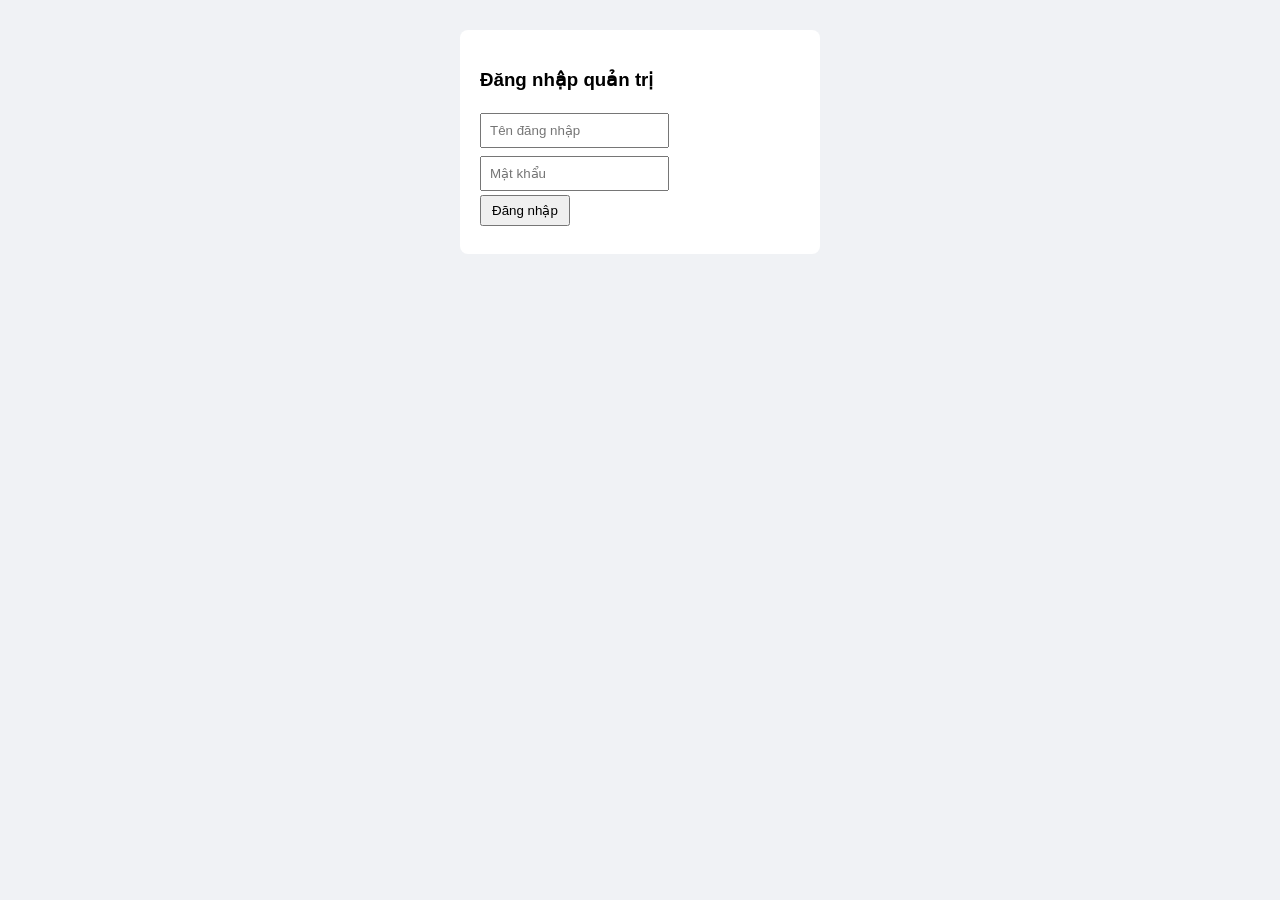
==== src/main/resources/static/admin.html @ a29206dc "refactor: chuẩn hóa cấu trúc repository, loại bỏ .idea và database, bổ sung README.md" ====
<!DOCTYPE html>
<html lang="vi">
<head>
    <meta charset="UTF-8">
    <meta name="viewport" content="width=device-width, initial-scale=1">
    <title>Quản trị</title>
    <style>
        body { font-family: Arial, sans-serif; margin: 0; background: #f0f2f5; }
        .hidden { display: none !important; }
        .box { max-width: 900px; margin: 30px auto; background: #fff; padding: 20px; border-radius: 8px; }
        input, select { padding: 8px; margin: 4px 0; }
        button { padding: 6px 10px; cursor: pointer; }
        table { width: 100%; border-collapse: collapse; margin-top: 10px; font-size: 14px; }
        th, td { border: 1px solid #ddd; padding: 6px 8px; text-align: left; }
        th { background: #f6f6f6; }
        .tabs button { margin-right: 6px; }
        #msg { color: #c00; margin-top: 8px; }
    </style>
</head>
<body>

<div id="login" class="box" style="max-width:320px">
    <h3>Đăng nhập quản trị</h3>
    <input id="u" placeholder="Tên đăng nhập"><br>
    <input id="p" type="password" placeholder="Mật khẩu"><br>
    <button id="btnLogin">Đăng nhập</button>
    <div id="loginMsg" style="color:#c00;margin-top:8px"></div>
</div>

<div id="panel" class="box hidden">
    <div>Quản trị viên: <b id="me"></b> <button id="btnLogout">Thoát</button></div>
    <div class="tabs" style="margin-top:12px">
        <button id="tabUsers">Người dùng</button>
        <button id="tabLogs">Nhật ký request</button>
    </div>
    <div id="msg"></div>

    <div id="viewUsers">
        <table>
            <thead><tr><th>ID</th><th>Tên</th><th>Quyền</th><th>Thao tác</th></tr></thead>
            <tbody id="userBody"></tbody>
        </table>
    </div>

    <div id="viewLogs" class="hidden">
        <button id="btnRefresh">Làm mới</button>
        <table>
            <thead><tr><th>Thời gian</th><th>Method</th><th>URL</th><th>User</th><th>IP</th><th>Status</th><th>ms</th></tr></thead>
            <tbody id="logBody"></tbody>
        </table>
    </div>
</div>

<script>
    let token = null;
    const $ = id => document.getElementById(id);

    async function api(path, method = 'GET', body) {
        const res = await fetch(path, {
            method,
            headers: Object.assign({ 'Content-Type': 'application/json' },
                token ? { 'Authorization': 'Bearer ' + token } : {}),
            body: body ? JSON.stringify(body) : undefined
        });
        let data = null;
        try { data = await res.json(); } catch (e) {}
        if (res.status === 403) throw new Error('Tài khoản này không phải ADMIN');
        if (!res.ok) throw new Error((data && (data.error || data.message)) || ('Lỗi ' + res.status));
        return data;
    }

    function cell(tr, text) {
        const td = document.createElement('td');
        td.textContent = text == null ? '' : text;
        tr.appendChild(td);
        return td;
    }

    $('btnLogin').onclick = async () => {
        try {
            const r = await api('/api/auth/login', 'POST', { username: $('u').value, password: $('p').value });
            if (r.role !== 'ADMIN') throw new Error('Tài khoản này không phải ADMIN');
            token = r.token;
            $('me').textContent = r.username;
            $('login').classList.add('hidden');
            $('panel').classList.remove('hidden');
            showTab('users');
        } catch (e) { $('loginMsg').textContent = e.message; }
    };

    $('btnLogout').onclick = () => location.reload();
    $('tabUsers').onclick = () => showTab('users');
    $('tabLogs').onclick = () => showTab('logs');
    $('btnRefresh').onclick = loadLogs;

    function showTab(name) {
        $('msg').textContent = '';
        $('viewUsers').classList.toggle('hidden', name !== 'users');
        $('viewLogs').classList.toggle('hidden', name !== 'logs');
        if (name === 'users') loadUsers(); else loadLogs();
    }

    async function loadUsers() {
        try {
            const users = await api('/api/admin/users');
            const body = $('userBody');
            body.innerHTML = '';
            users.forEach(u => {
                const tr = document.createElement('tr');
                cell(tr, u.id); cell(tr, u.username); cell(tr, u.role);
                const act = document.createElement('td');

                const toggle = document.createElement('button');
                toggle.textContent = u.role === 'ADMIN' ? 'Hạ xuống USER' : 'Nâng lên ADMIN';
                toggle.onclick = async () => {
                    try { await api('/api/admin/users/' + u.id + '/role', 'PUT', { role: u.role === 'ADMIN' ? 'USER' : 'ADMIN' }); loadUsers(); }
                    catch (e) { $('msg').textContent = e.message; }
                };
                const del = document.createElement('button');
                del.textContent = 'Xóa';
                del.style.marginLeft = '6px';
                del.onclick = async () => {
                    if (!confirm('Xóa user ' + u.username + '?')) return;
                    try { await api('/api/admin/users/' + u.id, 'DELETE'); loadUsers(); }
                    catch (e) { $('msg').textContent = e.message; }
                };
                act.appendChild(toggle); act.appendChild(del);
                tr.appendChild(act);
                body.appendChild(tr);
            });
        } catch (e) { $('msg').textContent = e.message; }
    }

    async function loadLogs() {
        try {
            const logs = await api('/api/logs?size=100');
            const body = $('logBody');
            body.innerHTML = '';
            logs.forEach(l => {
                const tr = document.createElement('tr');
                cell(tr, l.createdAt ? l.createdAt.replace('T', ' ').substring(0, 19) : '');
                cell(tr, l.method); cell(tr, l.url); cell(tr, l.username);
                cell(tr, l.ip); cell(tr, l.status); cell(tr, l.durationMs);
                body.appendChild(tr);
            });
        } catch (e) { $('msg').textContent = e.message; }
    }
</script>
</body>
</html>
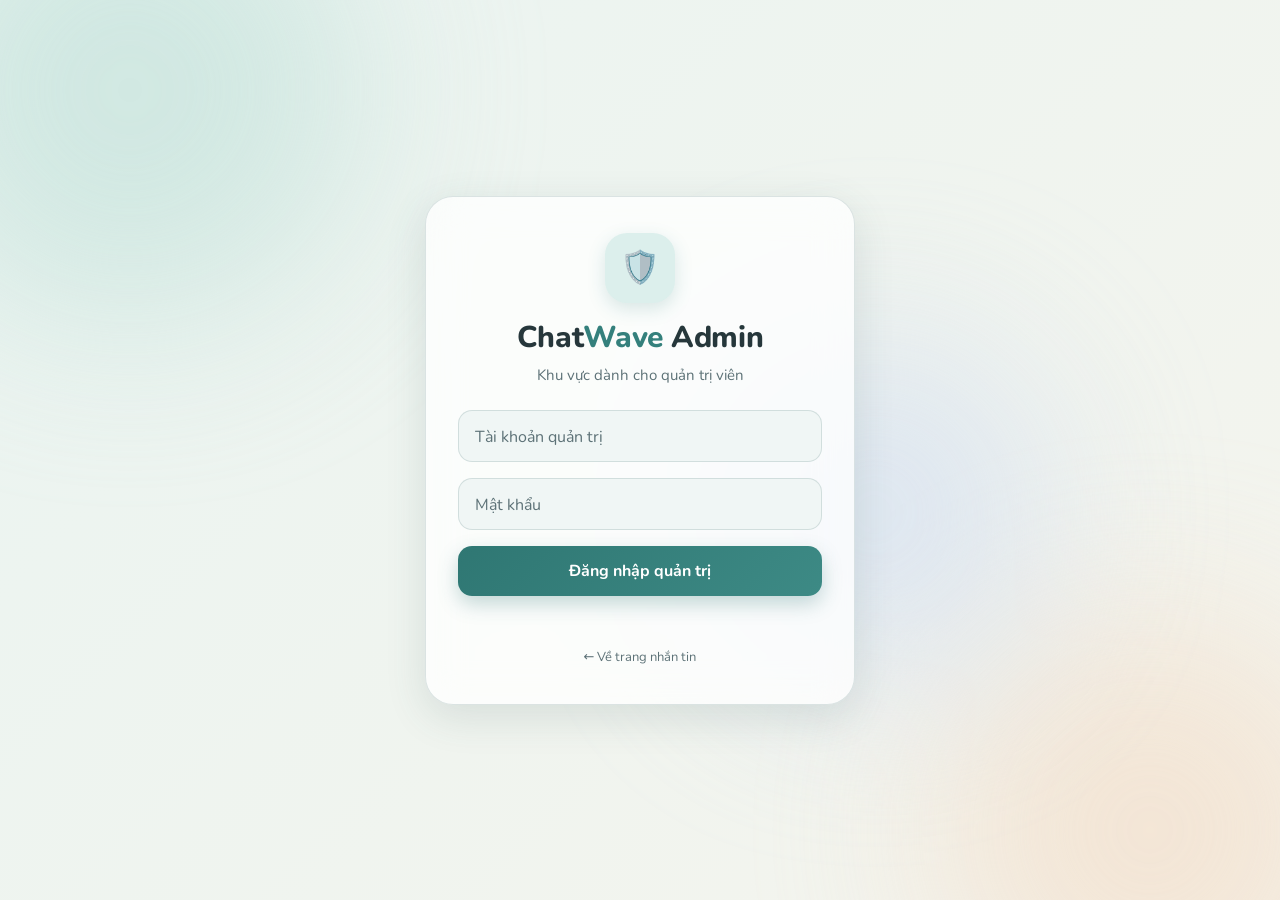
==== commit c2c1e353: "thêm frontend" ====
--- a/src/main/resources/static/admin.html
+++ b/src/main/resources/static/admin.html
@@ -1,150 +1,119 @@
 <!DOCTYPE html>
 <html lang="vi">
 <head>
-    <meta charset="UTF-8">
-    <meta name="viewport" content="width=device-width, initial-scale=1">
-    <title>Quản trị</title>
-    <style>
-        body { font-family: Arial, sans-serif; margin: 0; background: #f0f2f5; }
-        .hidden { display: none !important; }
-        .box { max-width: 900px; margin: 30px auto; background: #fff; padding: 20px; border-radius: 8px; }
-        input, select { padding: 8px; margin: 4px 0; }
-        button { padding: 6px 10px; cursor: pointer; }
-        table { width: 100%; border-collapse: collapse; margin-top: 10px; font-size: 14px; }
-        th, td { border: 1px solid #ddd; padding: 6px 8px; text-align: left; }
-        th { background: #f6f6f6; }
-        .tabs button { margin-right: 6px; }
-        #msg { color: #c00; margin-top: 8px; }
-    </style>
+  <meta charset="UTF-8" />
+  <meta name="viewport" content="width=device-width, initial-scale=1.0" />
+  <title>ChatWave – Quản trị</title>
+  <link rel="icon" type="image/svg+xml" href="favicon.svg" />
+  <link rel="icon" type="image/png" href="favicon.png" />
+  <link rel="apple-touch-icon" href="apple-touch-icon.png" />
+  <link rel="preconnect" href="https://fonts.googleapis.com" />
+  <link rel="preconnect" href="https://fonts.gstatic.com" crossorigin />
+  <link href="https://fonts.googleapis.com/css2?family=Nunito:wght@400;600;700;800&display=swap" rel="stylesheet" />
+  <link rel="stylesheet" href="style.css" />
+  <link rel="stylesheet" href="admin.css" />
 </head>
 <body>
+  <div class="bg">
+    <span class="blob b1"></span>
+    <span class="blob b2"></span>
+    <span class="blob b3"></span>
+  </div>
 
-<div id="login" class="box" style="max-width:320px">
-    <h3>Đăng nhập quản trị</h3>
-    <input id="u" placeholder="Tên đăng nhập"><br>
-    <input id="p" type="password" placeholder="Mật khẩu"><br>
-    <button id="btnLogin">Đăng nhập</button>
-    <div id="loginMsg" style="color:#c00;margin-top:8px"></div>
-</div>
+  <!-- ===== ĐĂNG NHẬP QUẢN TRỊ (tách riêng với đăng nhập người dùng) ===== -->
+  <section id="adminAuth" class="auth hidden">
+    <div class="auth-card glass">
+      <div class="logo">
+        <div class="logo-icon">🛡️</div>
+        <h1>Chat<span>Wave</span> Admin</h1>
+        <p>Khu vực dành cho quản trị viên</p>
+      </div>
 
-<div id="panel" class="box hidden">
-    <div>Quản trị viên: <b id="me"></b> <button id="btnLogout">Thoát</button></div>
-    <div class="tabs" style="margin-top:12px">
-        <button id="tabUsers">Người dùng</button>
-        <button id="tabLogs">Nhật ký request</button>
+      <form id="adminLoginForm" class="form" autocomplete="off">
+        <label class="field">
+          <input type="text" id="adminUser" required placeholder=" " />
+          <span>Tài khoản quản trị</span>
+        </label>
+        <label class="field">
+          <input type="password" id="adminPass" required placeholder=" " />
+          <span>Mật khẩu</span>
+        </label>
+        <button class="btn primary" type="submit"><span class="btn-text">Đăng nhập quản trị</span><i class="spinner"></i></button>
+      </form>
+
+      <p id="adminAuthError" class="auth-error"></p>
+      <a class="admin-link" href="index.html">← Về trang nhắn tin</a>
     </div>
-    <div id="msg"></div>
+  </section>
 
-    <div id="viewUsers">
-        <table>
-            <thead><tr><th>ID</th><th>Tên</th><th>Quyền</th><th>Thao tác</th></tr></thead>
-            <tbody id="userBody"></tbody>
-        </table>
-    </div>
+  <!-- ===== TRANG QUẢN TRỊ ===== -->
+  <main id="adminApp" class="admin glass hidden">
+    <aside class="admin-side">
+      <div class="brand">
+        <span class="brand-icon">💬</span>
+        <div><strong>ChatWave</strong><small>Quản trị</small></div>
+      </div>
 
-    <div id="viewLogs" class="hidden">
-        <button id="btnRefresh">Làm mới</button>
-        <table>
-            <thead><tr><th>Thời gian</th><th>Method</th><th>URL</th><th>User</th><th>IP</th><th>Status</th><th>ms</th></tr></thead>
-            <tbody id="logBody"></tbody>
-        </table>
-    </div>
-</div>
+      <nav class="nav">
+        <button class="nav-btn active" data-view="users" type="button">👥 <span>Người dùng</span></button>
+        <button class="nav-btn" data-view="logs" type="button">📜 <span>Nhật ký request</span></button>
+      </nav>
 
-<script>
-    let token = null;
-    const $ = id => document.getElementById(id);
+      <div class="spacer"></div>
 
-    async function api(path, method = 'GET', body) {
-        const res = await fetch(path, {
-            method,
-            headers: Object.assign({ 'Content-Type': 'application/json' },
-                token ? { 'Authorization': 'Bearer ' + token } : {}),
-            body: body ? JSON.stringify(body) : undefined
-        });
-        let data = null;
-        try { data = await res.json(); } catch (e) {}
-        if (res.status === 403) throw new Error('Tài khoản này không phải ADMIN');
-        if (!res.ok) throw new Error((data && (data.error || data.message)) || ('Lỗi ' + res.status));
-        return data;
-    }
+      <div class="side-foot">
+        <div class="who">
+          <div class="avatar sm" id="adminAvatar">A</div>
+          <div><strong id="adminName">Admin</strong><small>Quản trị viên</small></div>
+        </div>
+        <div class="foot-actions">
+          <button class="icon-btn" id="adminTheme" title="Đổi giao diện sáng/tối" type="button">🌓</button>
+          <button class="icon-btn" id="adminLogout" title="Đăng xuất" type="button">🚪</button>
+        </div>
+      </div>
+    </aside>
 
-    function cell(tr, text) {
-        const td = document.createElement('td');
-        td.textContent = text == null ? '' : text;
-        tr.appendChild(td);
-        return td;
-    }
+    <section class="admin-main">
+      <header class="admin-head">
+        <h2 id="viewTitle">Người dùng</h2>
+        <button class="btn-sm" id="adminRefresh" type="button">⟳ Tải lại</button>
+      </header>
 
-    $('btnLogin').onclick = async () => {
-        try {
-            const r = await api('/api/auth/login', 'POST', { username: $('u').value, password: $('p').value });
-            if (r.role !== 'ADMIN') throw new Error('Tài khoản này không phải ADMIN');
-            token = r.token;
-            $('me').textContent = r.username;
-            $('login').classList.add('hidden');
-            $('panel').classList.remove('hidden');
-            showTab('users');
-        } catch (e) { $('loginMsg').textContent = e.message; }
-    };
+      <div class="admin-body">
+        <!-- Người dùng -->
+        <div id="view-users" class="view">
+          <div class="toolbar">
+            <input type="text" id="userSearch" placeholder="Tìm theo tên hoặc tên đăng nhập..." />
+          </div>
+          <div class="table-wrap">
+            <table>
+              <thead><tr><th>Người dùng</th><th>Email</th><th>Vai trò</th><th>Thao tác</th></tr></thead>
+              <tbody id="usersBody"></tbody>
+            </table>
+          </div>
+        </div>
 
-    $('btnLogout').onclick = () => location.reload();
-    $('tabUsers').onclick = () => showTab('users');
-    $('tabLogs').onclick = () => showTab('logs');
-    $('btnRefresh').onclick = loadLogs;
+        <!-- Nhật ký -->
+        <div id="view-logs" class="view hidden">
+          <div class="toolbar">
+            <input type="text" id="logSearch" placeholder="Lọc theo đường dẫn, người dùng, trạng thái..." />
+            <label class="check"><input type="checkbox" id="logAuto" /> Tự làm mới (5 giây)</label>
+          </div>
+          <div class="table-wrap">
+            <table>
+              <thead><tr><th>Thời gian</th><th>Method</th><th>Đường dẫn</th><th>Trạng thái</th><th>Người dùng</th><th>IP</th><th>Xử lý</th></tr></thead>
+              <tbody id="logBody"></tbody>
+            </table>
+          </div>
+        </div>
+      </div>
+    </section>
+  </main>
 
-    function showTab(name) {
-        $('msg').textContent = '';
-        $('viewUsers').classList.toggle('hidden', name !== 'users');
-        $('viewLogs').classList.toggle('hidden', name !== 'logs');
-        if (name === 'users') loadUsers(); else loadLogs();
-    }
+  <div id="toasts" class="toasts"></div>
 
-    async function loadUsers() {
-        try {
-            const users = await api('/api/admin/users');
-            const body = $('userBody');
-            body.innerHTML = '';
-            users.forEach(u => {
-                const tr = document.createElement('tr');
-                cell(tr, u.id); cell(tr, u.username); cell(tr, u.role);
-                const act = document.createElement('td');
-
-                const toggle = document.createElement('button');
-                toggle.textContent = u.role === 'ADMIN' ? 'Hạ xuống USER' : 'Nâng lên ADMIN';
-                toggle.onclick = async () => {
-                    try { await api('/api/admin/users/' + u.id + '/role', 'PUT', { role: u.role === 'ADMIN' ? 'USER' : 'ADMIN' }); loadUsers(); }
-                    catch (e) { $('msg').textContent = e.message; }
-                };
-                const del = document.createElement('button');
-                del.textContent = 'Xóa';
-                del.style.marginLeft = '6px';
-                del.onclick = async () => {
-                    if (!confirm('Xóa user ' + u.username + '?')) return;
-                    try { await api('/api/admin/users/' + u.id, 'DELETE'); loadUsers(); }
-                    catch (e) { $('msg').textContent = e.message; }
-                };
-                act.appendChild(toggle); act.appendChild(del);
-                tr.appendChild(act);
-                body.appendChild(tr);
-            });
-        } catch (e) { $('msg').textContent = e.message; }
-    }
-
-    async function loadLogs() {
-        try {
-            const logs = await api('/api/logs?size=100');
-            const body = $('logBody');
-            body.innerHTML = '';
-            logs.forEach(l => {
-                const tr = document.createElement('tr');
-                cell(tr, l.createdAt ? l.createdAt.replace('T', ' ').substring(0, 19) : '');
-                cell(tr, l.method); cell(tr, l.url); cell(tr, l.username);
-                cell(tr, l.ip); cell(tr, l.status); cell(tr, l.durationMs);
-                body.appendChild(tr);
-            });
-        } catch (e) { $('msg').textContent = e.message; }
-    }
-</script>
+  <script src="config.js"></script>
+  <script src="api.js"></script>
+  <script src="admin.js"></script>
 </body>
-</html>+</html>
--- a/src/main/resources/static/style.css
+++ b/src/main/resources/static/style.css
@@ -0,0 +1,294 @@
+/* ==========================================================
+ * ChatWave – giao diện dịu mắt, phù hợp mọi lứa tuổi
+ * Mặc định: sáng pastel (xanh bạc hà + kem). Có chế độ tối dịu.
+ * ========================================================== */
+:root {
+  --bg1: #eaf4f1; --bg2: #f8f4ec; --bg3: #e8eff8;
+  --glass: rgba(255,255,255,.78);
+  --glass-border: rgba(70,110,110,.18);
+  --text: #26373b; --muted: #5d7277;
+  --accent: #34807c; --accent2: #7fb8b3; --accent-soft: #dcefec;
+  --grad: linear-gradient(135deg, #2f7773, #3d8a85);
+  --bubble-in: #ffffff;
+  --input-bg: #f0f6f5;
+  --shadow: 0 12px 40px rgba(60,90,90,.14);
+  --danger: #c0566a; --ok: #4a9a72; --warn: #c79433;
+  --blob1: #bfe0d8; --blob2: #f3dcc6; --blob3: #cfdcf2; --blob-op: .6;
+}
+body.dark {
+  --bg1: #192225; --bg2: #1f2a2d; --bg3: #1b2630;
+  --glass: rgba(34,46,50,.86);
+  --glass-border: rgba(255,255,255,.1);
+  --text: #e4eded; --muted: #9db0b3;
+  --accent: #6bbcb5; --accent2: #6bbcb5; --accent-soft: rgba(107,188,181,.16);
+  --grad: linear-gradient(135deg, #2d6f6b, #388079);
+  --bubble-in: #2a393d;
+  --input-bg: rgba(255,255,255,.06);
+  --shadow: 0 12px 40px rgba(0,0,0,.35);
+  --blob1: #2a4f4b; --blob2: #4a3d33; --blob3: #2d3f5a; --blob-op: .45;
+}
+
+* { box-sizing: border-box; margin: 0; padding: 0; }
+html, body { height: 100%; }
+body {
+  font-family: 'Nunito', system-ui, -apple-system, 'Segoe UI', sans-serif;
+  font-size: 16px; line-height: 1.5;
+  color: var(--text);
+  background: linear-gradient(135deg, var(--bg1), var(--bg2), var(--bg3));
+  background-size: 260% 260%;
+  animation: gradMove 40s ease infinite;
+  overflow: hidden;
+  transition: color .3s;
+}
+@keyframes gradMove { 0%,100% { background-position: 0% 50%; } 50% { background-position: 100% 50%; } }
+
+.hidden { display: none !important; }
+button { font-family: inherit; font-size: inherit; cursor: pointer; border: none; color: inherit; background: none; }
+input, select { font-family: inherit; font-size: inherit; color: inherit; }
+a { color: var(--accent); }
+
+/* ---------- Nền pastel chuyển động nhẹ ---------- */
+.bg { position: fixed; inset: 0; z-index: 0; overflow: hidden; pointer-events: none; }
+.blob { position: absolute; border-radius: 50%; filter: blur(90px); opacity: var(--blob-op); animation: float 28s ease-in-out infinite; }
+.b1 { width: 460px; height: 460px; background: var(--blob1); top: -140px; left: -100px; }
+.b2 { width: 420px; height: 420px; background: var(--blob2); bottom: -140px; right: -80px; animation-delay: -9s; }
+.b3 { width: 340px; height: 340px; background: var(--blob3); top: 38%; left: 55%; animation-delay: -17s; }
+@keyframes float {
+  0%,100% { transform: translate(0,0) scale(1); }
+  33% { transform: translate(40px,-30px) scale(1.06); }
+  66% { transform: translate(-35px,35px) scale(.95); }
+}
+
+.glass {
+  background: var(--glass);
+  border: 1px solid var(--glass-border);
+  backdrop-filter: blur(18px) saturate(120%);
+  -webkit-backdrop-filter: blur(18px) saturate(120%);
+  box-shadow: var(--shadow);
+}
+
+/* ---------- Đăng nhập / đăng ký ---------- */
+.auth { position: relative; z-index: 1; height: 100%; display: grid; place-items: center; padding: 20px; overflow-y: auto; }
+.auth-card { width: 100%; max-width: 430px; border-radius: 28px; padding: 36px 32px; animation: popIn .6s ease; }
+@keyframes popIn { from { opacity: 0; transform: translateY(24px) scale(.97); } to { opacity: 1; transform: none; } }
+
+.logo { text-align: center; margin-bottom: 24px; }
+.logo-icon {
+  width: 70px; height: 70px; margin: 0 auto 12px; border-radius: 22px; font-size: 32px;
+  display: grid; place-items: center; background: var(--accent-soft);
+  box-shadow: 0 6px 18px rgba(52,128,124,.18); animation: bob 5s ease-in-out infinite;
+}
+@keyframes bob { 0%,100% { transform: translateY(0); } 50% { transform: translateY(-5px); } }
+.logo h1 { font-size: 30px; font-weight: 800; letter-spacing: -.3px; }
+.logo h1 span { color: var(--accent); }
+.logo p { color: var(--muted); font-size: 15px; margin-top: 4px; }
+
+.tabs { position: relative; display: grid; grid-template-columns: 1fr 1fr; background: var(--input-bg); border-radius: 14px; padding: 4px; margin-bottom: 22px; }
+.tab { position: relative; z-index: 2; padding: 10px; font-weight: 700; font-size: 15px; color: var(--muted); transition: color .3s; }
+.tab.active { color: #fff; }
+.tab-indicator { position: absolute; z-index: 1; top: 4px; bottom: 4px; left: 4px; width: calc(50% - 4px); border-radius: 11px; background: var(--grad); transition: transform .35s ease; }
+.tabs.reg .tab-indicator { transform: translateX(100%); }
+
+.form { display: flex; flex-direction: column; gap: 16px; animation: fadeUp .4s ease; }
+@keyframes fadeUp { from { opacity: 0; transform: translateY(10px); } to { opacity: 1; transform: none; } }
+
+.field { position: relative; display: block; }
+.field input {
+  width: 100%; padding: 20px 16px 8px; border-radius: 14px; font-size: 16px; outline: none;
+  background: var(--input-bg); border: 1.5px solid var(--glass-border); transition: .25s;
+}
+.field input:focus { border-color: var(--accent); box-shadow: 0 0 0 4px var(--accent-soft); }
+.field span { position: absolute; left: 17px; top: 15px; color: var(--muted); font-size: 16px; pointer-events: none; transition: .2s; }
+.field input:focus + span, .field input:not(:placeholder-shown) + span { top: 5px; font-size: 12px; color: var(--accent); font-weight: 600; }
+
+.btn { position: relative; overflow: hidden; padding: 14px; border-radius: 14px; font-weight: 700; font-size: 16px; transition: transform .2s, box-shadow .2s, filter .2s; }
+.btn.primary { background: var(--grad); color: #fff; box-shadow: 0 8px 20px rgba(47,119,115,.28); }
+.btn.primary:hover { transform: translateY(-1px); filter: brightness(1.05); }
+.btn.primary:active { transform: scale(.98); }
+.btn .spinner { display: none; width: 18px; height: 18px; border: 2.5px solid rgba(255,255,255,.4); border-top-color: #fff; border-radius: 50%; animation: spin .7s linear infinite; margin: 0 auto; }
+.btn.loading .btn-text { display: none; }
+.btn.loading .spinner { display: block; }
+@keyframes spin { to { transform: rotate(360deg); } }
+.ripple { position: absolute; border-radius: 50%; background: rgba(255,255,255,.4); transform: scale(0); animation: ripple .6s linear; pointer-events: none; }
+@keyframes ripple { to { transform: scale(4); opacity: 0; } }
+
+.auth-error { min-height: 22px; margin-top: 14px; text-align: center; color: var(--danger); font-size: 14px; font-weight: 600; }
+.auth-error.shake { animation: shake .4s; }
+@keyframes shake { 0%,100% { transform: translateX(0); } 20%,60% { transform: translateX(-6px); } 40%,80% { transform: translateX(6px); } }
+.demo-hint { text-align: center; font-size: 13px; color: var(--muted); margin-top: 6px; }
+.admin-link { display: block; text-align: center; margin-top: 16px; font-size: 13px; color: var(--muted); text-decoration: none; }
+.admin-link:hover { color: var(--accent); text-decoration: underline; }
+
+/* ---------- Bố cục ứng dụng ---------- */
+.app {
+  position: relative; z-index: 1; display: grid; grid-template-columns: 350px 1fr;
+  width: min(1200px, calc(100% - 32px)); height: min(820px, calc(100% - 32px));
+  margin: 16px auto; border-radius: 28px; overflow: hidden; animation: popIn .5s ease;
+}
+
+.sidebar { display: flex; flex-direction: column; border-right: 1px solid var(--glass-border); min-height: 0; }
+.side-head { display: flex; align-items: center; justify-content: space-between; padding: 20px; }
+.me { display: flex; align-items: center; gap: 12px; min-width: 0; }
+.me-info { display: flex; flex-direction: column; min-width: 0; }
+.me-info strong { white-space: nowrap; overflow: hidden; text-overflow: ellipsis; }
+.me-info small, .chat-title small { color: var(--muted); font-size: 13px; }
+.head-actions { display: flex; gap: 6px; }
+
+.avatar {
+  flex: none; width: 46px; height: 46px; border-radius: 16px; display: grid; place-items: center;
+  font-weight: 800; font-size: 18px; color: #fff; text-transform: uppercase;
+  box-shadow: 0 4px 12px rgba(0,0,0,.12);
+}
+.dot { display: inline-block; width: 8px; height: 8px; border-radius: 50%; background: var(--muted); margin-right: 4px; }
+.dot.online { background: var(--ok); }
+
+.icon-btn { width: 40px; height: 40px; border-radius: 12px; font-size: 18px; display: grid; place-items: center; transition: background .2s, transform .2s; flex: none; }
+.icon-btn:hover { background: var(--accent-soft); transform: scale(1.06); }
+
+.search { display: flex; align-items: center; gap: 10px; margin: 0 20px 12px; padding: 0 14px; border-radius: 14px; background: var(--input-bg); border: 1.5px solid var(--glass-border); transition: .25s; }
+.search:focus-within { border-color: var(--accent); box-shadow: 0 0 0 4px var(--accent-soft); }
+.search input { flex: 1; padding: 13px 0; background: none; border: none; outline: none; font-size: 15px; }
+
+.contact-list { list-style: none; overflow-y: auto; padding: 4px 12px 16px; flex: 1; }
+.contact {
+  display: flex; align-items: center; gap: 12px; padding: 12px; border-radius: 16px; cursor: pointer;
+  transition: background .25s, transform .25s; opacity: 0; animation: slideIn .4s ease forwards;
+}
+.contact:hover { background: var(--accent-soft); transform: translateX(3px); }
+.contact.active { background: var(--accent-soft); box-shadow: inset 0 0 0 1.5px var(--accent2); }
+.contact .c-info { min-width: 0; flex: 1; display: flex; flex-direction: column; gap: 1px; }
+.contact .c-info strong { font-size: 16px; white-space: nowrap; overflow: hidden; text-overflow: ellipsis; }
+.contact .c-info small { color: var(--muted); font-size: 13px; }
+@keyframes slideIn { from { opacity: 0; transform: translateX(-14px); } to { opacity: 1; transform: none; } }
+.list-empty { text-align: center; color: var(--muted); font-size: 15px; padding: 30px 10px; }
+
+/* ---------- Khung chat ---------- */
+.chat { position: relative; display: flex; min-width: 0; min-height: 0; }
+.empty { margin: auto; text-align: center; padding: 30px; animation: fadeUp .6s ease; }
+.empty-icon { font-size: 64px; animation: bob 5s ease-in-out infinite; }
+.empty h2 { margin: 14px 0 6px; font-size: 22px; }
+.empty p { color: var(--muted); }
+
+.chat-box { position: relative; display: flex; flex-direction: column; width: 100%; min-height: 0; animation: fadeUp .3s ease; }
+.chat-head { display: flex; align-items: center; gap: 12px; padding: 16px 20px; border-bottom: 1px solid var(--glass-border); }
+.chat-title { flex: 1; display: flex; flex-direction: column; min-width: 0; }
+.chat-title strong { font-size: 17px; }
+.back-btn { display: none; }
+
+.messages { flex: 1; overflow-y: auto; padding: 20px 24px; display: flex; flex-direction: column; gap: 6px; }
+.day-divider { align-self: center; margin: 12px 0; padding: 4px 14px; font-size: 13px; color: var(--muted); background: var(--input-bg); border-radius: 20px; }
+.msg { display: flex; flex-direction: column; max-width: min(72%, 520px); animation: msgIn .3s ease; }
+.msg.mine { align-self: flex-end; align-items: flex-end; }
+.msg.theirs { align-self: flex-start; align-items: flex-start; }
+@keyframes msgIn { from { opacity: 0; transform: translateY(10px); } to { opacity: 1; transform: none; } }
+.bubble { position: relative; padding: 10px 16px; border-radius: 20px; font-size: 16px; line-height: 1.5; word-break: break-word; white-space: pre-wrap; }
+.msg.mine .bubble { background: var(--grad); color: #fff; border-bottom-right-radius: 6px; box-shadow: 0 4px 14px rgba(47,119,115,.22); }
+.msg.theirs .bubble { background: var(--bubble-in); border-bottom-left-radius: 6px; box-shadow: 0 2px 10px rgba(60,90,90,.1); border: 1px solid var(--glass-border); }
+.msg time { font-size: 12px; color: var(--muted); margin: 3px 6px 6px; }
+.msg.pending { opacity: .75; }
+.msg.failed .bubble { background: var(--danger); color: #fff; }
+
+/* Tin nhắn hình ảnh / video */
+.bubble.media { padding: 6px; }
+.chat-img, .chat-video { display: block; max-width: 100%; width: 300px; max-height: 340px; border-radius: 14px; background: rgba(0,0,0,.06); }
+.chat-img { object-fit: cover; cursor: zoom-in; transition: filter .2s; }
+.chat-img:hover { filter: brightness(.95); }
+.chat-video { background: #000; }
+.caption { padding: 8px 8px 4px; white-space: pre-wrap; }
+.upload-progress { position: absolute; left: 10px; right: 10px; bottom: 10px; height: 6px; border-radius: 6px; background: rgba(255,255,255,.55); overflow: hidden; }
+.upload-progress i { display: block; height: 100%; width: 0; background: var(--accent); border-radius: 6px; transition: width .2s; }
+
+.typing { display: flex; gap: 5px; align-items: center; margin: 0 24px 8px; padding: 12px 16px; width: fit-content; border-radius: 18px; background: var(--bubble-in); border: 1px solid var(--glass-border); animation: msgIn .3s ease; }
+.typing span { width: 7px; height: 7px; border-radius: 50%; background: var(--muted); animation: bounce 1.3s infinite; }
+.typing span:nth-child(2) { animation-delay: .15s; }
+.typing span:nth-child(3) { animation-delay: .3s; }
+@keyframes bounce { 0%,60%,100% { transform: translateY(0); opacity: .6; } 30% { transform: translateY(-5px); opacity: 1; } }
+
+/* Xem trước tệp đính kèm */
+.attach-preview { display: flex; align-items: center; gap: 12px; margin: 0 20px; padding: 10px 12px; border-radius: 16px; background: var(--accent-soft); border: 1px solid var(--glass-border); animation: fadeUp .25s ease; }
+.attach-preview .thumb { flex: none; width: 56px; height: 56px; border-radius: 12px; overflow: hidden; background: rgba(0,0,0,.08); }
+.attach-preview .thumb img, .attach-preview .thumb video { width: 100%; height: 100%; object-fit: cover; display: block; }
+.attach-info { flex: 1; min-width: 0; display: flex; flex-direction: column; }
+.attach-info strong { font-size: 14px; white-space: nowrap; overflow: hidden; text-overflow: ellipsis; }
+.attach-info small { color: var(--muted); font-size: 13px; }
+
+.composer { position: relative; display: flex; align-items: center; gap: 8px; padding: 14px 20px; border-top: 1px solid var(--glass-border); }
+.attach-preview + .composer { border-top: none; }
+.composer input[type="text"] { flex: 1; min-width: 0; padding: 14px 18px; border-radius: 16px; background: var(--input-bg); border: 1.5px solid var(--glass-border); outline: none; font-size: 16px; transition: .25s; }
+.composer input[type="text"]:focus { border-color: var(--accent); box-shadow: 0 0 0 4px var(--accent-soft); }
+.send-btn { flex: none; width: 48px; height: 48px; border-radius: 16px; background: var(--grad); color: #fff; font-size: 18px; display: grid; place-items: center; box-shadow: 0 6px 16px rgba(47,119,115,.28); transition: transform .2s, filter .2s; }
+.send-btn:hover { transform: scale(1.06); filter: brightness(1.06); }
+.send-btn:active { transform: scale(.94); }
+.send-btn.fly span { animation: fly .45s ease; }
+@keyframes fly { 40% { transform: translate(16px,-16px) scale(.6); opacity: 0; } 41% { transform: translate(-16px,16px); } 100% { transform: none; opacity: 1; } }
+
+.emoji-panel { position: absolute; bottom: 74px; left: 20px; width: 300px; padding: 12px; border-radius: 18px; display: grid; grid-template-columns: repeat(8, 1fr); gap: 4px; background: var(--bubble-in); border: 1px solid var(--glass-border); box-shadow: var(--shadow); animation: msgIn .2s ease; z-index: 5; }
+.emoji-panel button { font-size: 20px; padding: 4px; border-radius: 8px; transition: .15s; }
+.emoji-panel button:hover { background: var(--accent-soft); transform: scale(1.18); }
+
+/* Kéo thả tệp */
+.drop-overlay { position: absolute; inset: 10px; z-index: 8; display: grid; place-items: center; text-align: center; border: 2.5px dashed var(--accent); border-radius: 22px; background: var(--glass); color: var(--accent); font-weight: 700; font-size: 18px; pointer-events: none; }
+
+/* Xem ảnh phóng to */
+.lightbox { position: fixed; inset: 0; z-index: 60; display: grid; place-items: center; padding: 30px; background: rgba(20,30,32,.82); animation: fadeIn .2s ease; }
+@keyframes fadeIn { from { opacity: 0; } to { opacity: 1; } }
+.lightbox img { max-width: 100%; max-height: calc(100% - 50px); border-radius: 14px; box-shadow: 0 20px 60px rgba(0,0,0,.5); }
+.lb-close { position: absolute; top: 18px; right: 22px; width: 42px; height: 42px; border-radius: 50%; font-size: 18px; color: #fff; background: rgba(255,255,255,.16); transition: background .2s; }
+.lb-close:hover { background: rgba(255,255,255,.28); }
+.lb-download { position: absolute; bottom: 16px; padding: 8px 18px; border-radius: 20px; color: #fff; background: rgba(255,255,255,.16); text-decoration: none; font-size: 14px; font-weight: 600; }
+.lb-download:hover { background: rgba(255,255,255,.28); }
+
+/* ---------- Thông báo ---------- */
+.toasts { position: fixed; top: 20px; right: 20px; z-index: 70; display: flex; flex-direction: column; gap: 10px; }
+.toast { padding: 12px 18px; border-radius: 14px; font-size: 15px; background: var(--bubble-in); border: 1px solid var(--glass-border); box-shadow: var(--shadow); border-left: 4px solid var(--accent); animation: toastIn .35s ease, toastOut .4s ease 3.2s forwards; max-width: 330px; }
+.toast.error { border-left-color: var(--danger); }
+.toast.ok { border-left-color: var(--ok); }
+@keyframes toastIn { from { opacity: 0; transform: translateX(30px); } to { opacity: 1; transform: none; } }
+@keyframes toastOut { to { opacity: 0; transform: translateX(30px); } }
+
+/* ---------- Thanh cuộn ---------- */
+::-webkit-scrollbar { width: 8px; height: 8px; }
+::-webkit-scrollbar-thumb { background: var(--glass-border); border-radius: 8px; }
+::-webkit-scrollbar-thumb:hover { background: var(--muted); }
+
+/* ---------- Responsive ---------- */
+@media (max-width: 800px) {
+  .app { width: 100%; height: 100%; margin: 0; border-radius: 0; grid-template-columns: 1fr; }
+  .sidebar { border-right: none; }
+  .chat { position: absolute; inset: 0; background: linear-gradient(135deg, var(--bg1), var(--bg2)); transform: translateX(100%); transition: transform .3s ease; }
+  .app.chat-open .chat { transform: none; }
+  .back-btn { display: grid; }
+  .msg { max-width: 88%; }
+  .chat-img, .chat-video { width: 100%; }
+  .emoji-panel { width: calc(100% - 40px); }
+  .composer { padding: 12px; }
+}
+
+/* Tôn trọng người dùng muốn giảm chuyển động */
+@media (prefers-reduced-motion: reduce) {
+  *, *::before, *::after { animation-duration: .01ms !important; animation-iteration-count: 1 !important; transition-duration: .01ms !important; }
+}
+
+/* ----- Quên mật khẩu ----- */
+.link-btn { align-self: center; padding: 4px 8px; font-size: 14px; font-weight: 700; color: var(--accent); border-radius: 8px; }
+.link-btn:hover { text-decoration: underline; }
+.form-title { font-size: 20px; font-weight: 800; text-align: center; }
+.form-note { text-align: center; font-size: 14px; color: var(--muted); }
+.form .form { animation: fadeUp .35s ease; }
+.demo-code { text-align: center; padding: 10px 12px; border-radius: 12px; background: var(--accent-soft); font-size: 14px; }
+.demo-code b { font-size: 20px; letter-spacing: .2em; }
+.auth-ok { color: var(--accent); }
+
+/* ----- Hộp xác nhận (đăng xuất...) hiện giữa màn hình ----- */
+.confirm-overlay { position: fixed; inset: 0; z-index: 80; display: grid; place-items: center; padding: 20px; background: rgba(30,45,48,.5); backdrop-filter: blur(3px); animation: fadeIn .2s ease; }
+.confirm-box { width: 100%; max-width: 360px; padding: 26px 24px 22px; text-align: center; border-radius: 22px; background: var(--bubble-in, #fff); color: var(--text); border: 1px solid var(--glass-border); box-shadow: var(--shadow); animation: popIn .25s ease; }
+.confirm-ico { font-size: 34px; margin-bottom: 6px; }
+.confirm-box h3 { font-size: 19px; font-weight: 800; margin-bottom: 6px; }
+.confirm-box p { color: var(--muted); font-size: 15px; margin-bottom: 20px; }
+.confirm-actions { display: flex; gap: 10px; }
+.confirm-actions button { flex: 1; padding: 12px; border-radius: 14px; font-weight: 800; border: 1px solid var(--glass-border); background: var(--input-bg); color: var(--text); transition: filter .2s, transform .15s; }
+.confirm-actions button:hover { filter: brightness(.96); }
+.confirm-actions button:active { transform: scale(.97); }
+.confirm-actions .danger { background: var(--danger); color: #fff; border-color: transparent; }
+.logo-icon:has(img) { background: none; box-shadow: none; }
+.logo-icon img { width: 100%; height: 100%; display: block; filter: drop-shadow(0 6px 10px rgba(52,128,124,.2)); }
--- a/src/main/resources/static/admin.css
+++ b/src/main/resources/static/admin.css
@@ -0,0 +1,121 @@
+/* ==========================================================
+ * Giao diện trang quản trị (dùng chung biến màu với style.css)
+ * ========================================================== */
+.admin {
+  position: relative; z-index: 1; display: grid; grid-template-columns: 250px 1fr;
+  width: min(1280px, calc(100% - 32px)); height: min(860px, calc(100% - 32px));
+  margin: 16px auto; border-radius: 26px; overflow: hidden; animation: popIn .5s ease;
+}
+
+/* ----- Thanh bên ----- */
+.admin-side { display: flex; flex-direction: column; padding: 22px 14px; border-right: 1px solid var(--glass-border); gap: 6px; min-height: 0; }
+.brand { display: flex; align-items: center; gap: 12px; padding: 4px 10px 18px; }
+.brand-icon { width: 44px; height: 44px; border-radius: 14px; display: grid; place-items: center; font-size: 22px; background: var(--accent-soft); }
+.brand strong { display: block; font-size: 18px; font-weight: 800; }
+.brand small { color: var(--muted); font-size: 13px; }
+
+.nav { display: flex; flex-direction: column; gap: 4px; }
+.nav-btn { display: flex; align-items: center; gap: 10px; padding: 12px 14px; border-radius: 14px; text-align: left; font-weight: 700; color: var(--muted); transition: background .2s, color .2s; }
+.nav-btn:hover { background: var(--accent-soft); color: var(--text); }
+.nav-btn.active { background: var(--accent-soft); color: var(--accent); box-shadow: inset 0 0 0 1.5px var(--accent2); }
+.spacer { flex: 1; }
+
+.side-foot { display: flex; flex-direction: column; gap: 10px; padding: 12px 6px 0; border-top: 1px solid var(--glass-border); }
+.who { display: flex; align-items: center; gap: 10px; min-width: 0; }
+.who strong { display: block; font-size: 15px; white-space: nowrap; overflow: hidden; text-overflow: ellipsis; }
+.who small { color: var(--muted); font-size: 12px; }
+.foot-actions { display: flex; gap: 4px; }
+.foot-actions a.icon-btn { text-decoration: none; }
+.avatar.sm { width: 38px; height: 38px; border-radius: 13px; font-size: 15px; }
+
+/* ----- Khu nội dung ----- */
+.admin-main { display: flex; flex-direction: column; min-width: 0; min-height: 0; }
+.admin-head { display: flex; align-items: center; justify-content: space-between; padding: 20px 28px; border-bottom: 1px solid var(--glass-border); }
+.admin-head h2 { font-size: 22px; font-weight: 800; }
+.admin-body { flex: 1; overflow: auto; padding: 24px 28px; }
+.view { animation: fadeUp .3s ease; }
+
+/* ----- Thống kê ----- */
+.stat-grid { display: grid; grid-template-columns: repeat(auto-fit, minmax(170px, 1fr)); gap: 16px; margin-bottom: 22px; }
+.stat { padding: 18px 20px; border-radius: 20px; background: var(--input-bg); border: 1px solid var(--glass-border); transition: transform .2s; }
+.stat:hover { transform: translateY(-2px); }
+.stat .ico { font-size: 24px; }
+.stat .num { font-size: 32px; font-weight: 800; margin-top: 6px; line-height: 1.1; }
+.stat .lbl { color: var(--muted); font-size: 14px; margin-top: 2px; }
+
+.panel { padding: 20px 22px; border-radius: 20px; background: var(--input-bg); border: 1px solid var(--glass-border); }
+.panel h3 { font-size: 16px; margin-bottom: 14px; }
+.ratio { display: flex; height: 16px; border-radius: 10px; overflow: hidden; background: var(--glass-border); }
+.ratio span { display: block; height: 100%; width: 0; transition: width .7s ease; }
+.r-text { background: #7fb8b3; }
+.r-img  { background: #e0a97f; }
+.r-vid  { background: #8fa6d6; }
+.legend { display: flex; gap: 20px; flex-wrap: wrap; margin-top: 12px; font-size: 14px; color: var(--muted); }
+.legend i { display: inline-block; width: 10px; height: 10px; border-radius: 3px; margin-right: 6px; }
+
+/* ----- Thanh công cụ ----- */
+.toolbar { display: flex; gap: 12px; flex-wrap: wrap; align-items: center; margin-bottom: 16px; }
+.toolbar input[type="text"], .toolbar select {
+  padding: 11px 16px; border-radius: 12px; background: var(--input-bg); border: 1.5px solid var(--glass-border);
+  outline: none; min-width: 240px; transition: .25s;
+}
+.toolbar input[type="text"]:focus, .toolbar select:focus { border-color: var(--accent); box-shadow: 0 0 0 4px var(--accent-soft); }
+.toolbar select { min-width: 160px; }
+.check { display: flex; align-items: center; gap: 8px; color: var(--muted); font-size: 14px; cursor: pointer; }
+.check input { accent-color: var(--accent); width: 16px; height: 16px; }
+
+/* ----- Bảng ----- */
+.table-wrap { overflow: auto; border-radius: 16px; border: 1px solid var(--glass-border); background: var(--glass); }
+table { width: 100%; border-collapse: collapse; font-size: 15px; }
+th { text-align: left; padding: 12px 16px; font-size: 12px; text-transform: uppercase; letter-spacing: .05em; color: var(--muted); background: var(--input-bg); white-space: nowrap; }
+td { padding: 12px 16px; border-top: 1px solid var(--glass-border); vertical-align: middle; }
+tbody tr { transition: background .15s; }
+tbody tr:hover { background: var(--accent-soft); }
+.empty-row { text-align: center; padding: 40px 16px; color: var(--muted); }
+.muted { color: var(--muted); }
+.mono { font-family: ui-monospace, Menlo, Consolas, monospace; font-size: 13px; word-break: break-all; }
+
+.user-cell { display: flex; align-items: center; gap: 10px; }
+.user-cell strong { font-weight: 700; }
+
+.badge { display: inline-block; padding: 3px 10px; border-radius: 20px; font-size: 12px; font-weight: 700; white-space: nowrap; }
+.badge.ok     { background: rgba(74,154,114,.16);  color: #2f7a57; }
+.badge.warn   { background: rgba(199,148,51,.18);  color: #8a6414; }
+.badge.danger { background: rgba(192,86,106,.16);  color: #a63f52; }
+.badge.info   { background: rgba(80,130,180,.16);  color: #3d6a94; }
+body.dark .badge.ok     { color: #8fd4b0; }
+body.dark .badge.warn   { color: #e6c27a; }
+body.dark .badge.danger { color: #f0a0ae; }
+body.dark .badge.info   { color: #9cc3e8; }
+
+.row-actions { display: flex; gap: 8px; flex-wrap: wrap; }
+.btn-sm { padding: 8px 14px; border-radius: 10px; font-size: 14px; font-weight: 700; border: 1.5px solid var(--glass-border); background: var(--input-bg); transition: background .2s, transform .2s; }
+.btn-sm:hover { background: var(--accent-soft); transform: translateY(-1px); }
+.btn-sm.danger { color: var(--danger); }
+.btn-sm.danger:hover { background: rgba(192,86,106,.12); }
+
+.msg-content { max-width: 360px; }
+.msg-content .text { white-space: pre-wrap; word-break: break-word; }
+.thumb-sm { display: block; width: 72px; height: 54px; border-radius: 10px; object-fit: cover; background: rgba(0,0,0,.08); }
+.media-link { display: inline-flex; align-items: center; gap: 10px; text-decoration: none; color: inherit; }
+.media-link small { color: var(--muted); }
+
+/* ----- Responsive ----- */
+@media (max-width: 900px) {
+  .admin { grid-template-columns: 1fr; grid-template-rows: auto 1fr; width: 100%; height: 100%; margin: 0; border-radius: 0; }
+  .admin-side { flex-direction: row; flex-wrap: wrap; align-items: center; gap: 8px; padding: 12px 14px; border-right: none; border-bottom: 1px solid var(--glass-border); }
+  .brand { padding: 0 8px 0 0; }
+  .brand small, .who small { display: none; }
+  .nav { flex-direction: row; flex-wrap: wrap; }
+  .nav-btn { padding: 8px 12px; }
+  .spacer { display: none; }
+  .side-foot { flex-direction: row; align-items: center; border-top: none; padding: 0; margin-left: auto; }
+  .admin-head, .admin-body { padding-left: 16px; padding-right: 16px; }
+}
+@media (max-width: 560px) {
+  .nav-btn span { display: none; }
+  .toolbar input[type="text"] { min-width: 0; width: 100%; }
+}
+
+/* Ô lọc nhật ký giãn đủ rộng để đọc hết gợi ý */
+.toolbar input[type="text"] { flex: 1 1 320px; min-width: 240px; }
